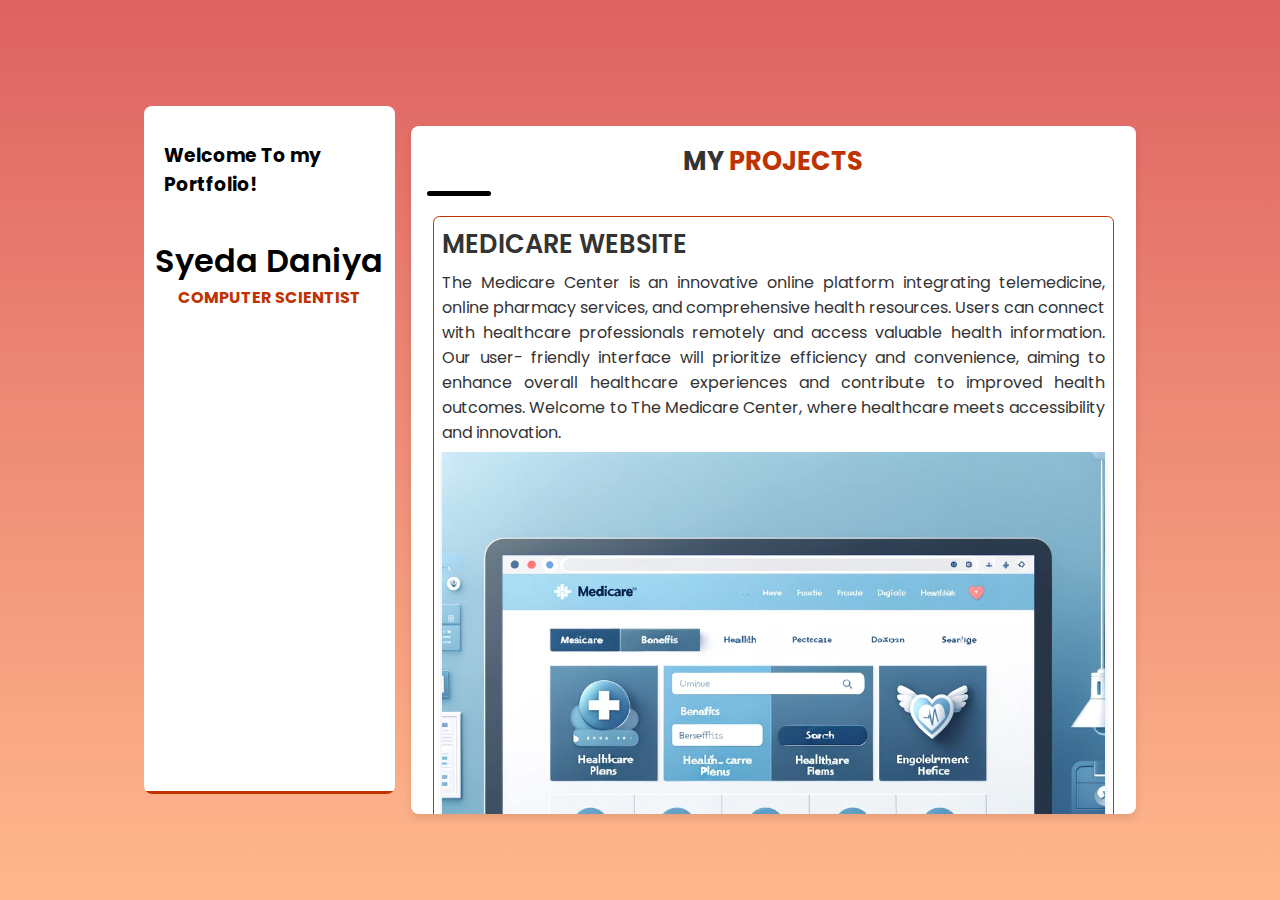
==== Projects.html @ 67d0ef8e "Add files via upload" ====
<!DOCTYPE html>
<html lang="en">

<head>
    <meta charset="UTF-8">
    <meta http-equiv="X-UA-Compatible" content="IE=edge">
    <meta name="viewport" content="width=device-width, initial-scale=1.0">

    <!-- CSS file -->
    <link rel="stylesheet" href="style.css">

    <!-- Favicon -->
    <link rel="shortcut icon" href="img/IMG_8084-Photoroom.png-Photoroom.png" type="image/x-icon">

    <!-- Fontawesome CDN -->
    <link rel="stylesheet" href="https://cdnjs.cloudflare.com/ajax/libs/font-awesome/6.0.0-beta3/css/all.min.css"
        integrity="sha512-Fo3rlrZj/k7ujTnHg4CGR2D7kSs0v4LLanw2qksYuRlEzO+tcaEPQogQ0KaoGN26/zrn20ImR1DfuLWnOo7aBA=="
        crossorigin="anonymous" referrerpolicy="no-referrer" />

    <title>Syeda Daniya</title>
</head>

<body>
    <!-- Website Layout -->
    <div class="website_container">

        <!-- Global Menu -->
        <div id="global_menu_button_container">
            <p class="site_title">Daniya</p>
            <i class="fa fa-bars" id="global_menu_button"></i>
        </div>

        <ul id="global_menu_items">
            <div>
                <i class="fa fa-close" id="global_menu_close_button"></i>
                <li><a href="/"><i class="fa fa-home"></i> About</a></li>
                <li><a href="resume.html"><i class="fas fa-file-alt"></i> Resume</a></li>
                <li><a href="Projects.html"><i class="fas fa-pen-nib"></i> Projects</a></li>
                <li><a href="services.html"><i class="fas fa-cog"></i> Services</a></li>
                <li><a href="contact.html"><i class="fas fa-phone-square"></i> Contact</a></li>
            </div>
        </ul>

        <!--x Global Menu x-->

        <!-- sidebar -->
        <div class="sidebar_container">
            <!-- Sidebar Image -->
            <div class="text">
                <h3>Welcome To my Portfolio!</h3>
           </div>

            <!-- sidebar Content -->
            <div class="sidebar_content">
                <!-- Long name can be applied so easily -->
                <h1>Syeda Daniya </h1>
                <p>Computer Scientist</p>
                <!-- Social Medias -->
                <div class="social_media">
                    <a href="https://facebook.com/alivecoder"><i class="fab fa-facebook"></i></a>
                    <a href="https://github.com/alivecoder0"><i class="fab fa-github"></i></a>
                    <a href="https://instagram.com/alivecoder"><i class="fab fa-instagram"></i></a>
                </div>
            </div>

            <!-- Sidebar Buttom Menu -->
            <div class="sidebar_buttom_menu" id="sidebar_buttom_menu">
                <i class="fa fa-bars" id="sidebar_menu_icon"></i>
            </div>

            <!-- Sidebar Navigation -->
            <ul class="sidebar_navigation" id="sidebar_navigation">
                <li><a href="/">About</a></li>
                <li><a href="resume.html">Resume</a></li>
                <li><a href="Projects.html">Projects</a></li>
                <li><a href="services.html">Services</a></li>
                <li><a href="contact.html">Contact</a></li>

            </ul>

        </div>
        <!-- content -->
        <div class="content_container">
            <!-- Blogs Page -->
            <div class="blogs_page">
                <h2 class="title">My <span>Projects</span></h2>
                <hr class="line">
                <div class="blogs_container">
                    <!-- Single Blog -->
                    <div class="blog_box">
                        <h2 class="blog_title">MediCare Website</h2>
                        <p class="blog_text">The Medicare Center is an innovative online platform integrating telemedicine, online
                            pharmacy services, and comprehensive health resources. Users can connect with
                            healthcare professionals remotely and access valuable health information. Our user-
                            friendly interface will prioritize efficiency and convenience, aiming to enhance overall
                            healthcare experiences and contribute to improved health outcomes. Welcome to The
                            Medicare Center, where healthcare meets accessibility and innovation.</p>
                        <img src="DALL·E 2024-04-21 18.33.34 - A modern and user-friendly design of a Medicare website interface displayed on a computer screen. The website should feature a clean and professional .webp" alt="Blog 1" class="blog_image">
                        </div>

                    <!-- Single Blog -->
                    <div class="blog_box">
                        <h2 class="blog_title">Operating System Simulator</h2>
                        <p class="blog_text">Developed a simulated OS which demonstrates key concepts such as multitasking, resource allocation, and process management. The system supports interactive tasks like Notepad and Calculator, each running in separate processes with resource constraints based on user input. Features include dynamic task scheduling, context switching, and interrupt handling, highlighting my skills in applying complex OS principles in a practical environment.</p>
                        <img src="DALL·E 2024-04-21 18.05.03 - A visual representation of an operating system simulator running on an Ubuntu-like interface. The screen displays a simulated OS environment with mult.webp" alt="Blog 2" class="blog_image">
                        </div>

                    <!-- Single Blog -->
                    <div class="blog_box">
                        <h2 class="blog_title">Student Management System</h2>
                        <p class="blog_text">The Student Management System (SMS) is a centralized system used by teachers,
                            students, and administrators to collect information needed to manage all core features of a school's
                            operations. The system provides various functionalities to manage teacher data records, student
                            data records, class records, and administrative tasks.</p>
                        <img src="DALL·E 2024-04-21 18.06.39 - A visual representation of a Student Management System interface on a computer screen. The design mimics a software application used by schools to man.webp" alt="Blog 3" class="blog_image">
                     </div>
                     <!-- Single Blog -->
                    <div class="blog_box">
                        <h2 class="blog_title">Data Center Report</h2>
                        <p class="blog_text">The report outlined the data center's infrastructure, including servers, firewalls, and backup systems. It details protective measures and identifies vulnerabilities like cyber threats and hardware failure. Recommendations are made for enhancing security, increasing redundancy, and updating equipment to address these risks, aiming to boost efficiency and future growth capacity.</p>
                        <img src="DALL·E 2024-04-21 18.21.55 - An illustration of a Data Center Report on a computer screen. The image features a detailed and sophisticated interface displaying various metrics and.webp" alt="Blog 3" class="blog_image">
                     </div>

                         <!-- Single Blog -->
                    <div class="blog_box">
                        <h2 class="blog_title">Smart Text Editor</h2>
                        <p class="blog_text">The Smart Text Editor is an innovative software tool designed with Huffman encoding and various data structures, including trie trees, to enhance text processing efficiency. The editor utilizes Huffman encoding for optimal data compression, enabling faster loading and saving of documents. Additionally, trie trees are implemented to facilitate quick and efficient search, auto-completion, and spell-check functionalities. This combination of advanced algorithms and data structures ensures the editor is both powerful in functionality and efficient in performance, tailored to meet the needs of dynamic text editing.</p>
                        <img src="DALL·E 2024-04-21 18.27.28 - An illustration of a smart text editor interface on a computer screen, showcasing features like Huffman encoding and trie trees. The screen displays a.webp" alt="Blog 3" class="blog_image">
                    </div>
                          <!-- Single Blog -->
                    <div class="blog_box">
                        <h2 class="blog_title">Snake Game</h2>
                        <p class="blog_text">
                            The Snake game was developed using NASM, demonstrating efficient resource management and optimization with assembly language on the Intel x86 architecture. This approach highlights a deep understanding of system architecture and low-level programming, ensuring high performance on basic systems.</p>
                        <img src="DALL·E 2024-04-21 18.29.49 - A vibrant and colorful illustration of the classic Snake game on a computer screen. The game interface shows a simple grid where a long, pixelated sna.webp" alt="Blog 3" class="blog_image">
                     </div>
                </div>
            </div>
        </div>
    </div>


    <script src="script.js"></script>
</body>

</html>
---- style.css ----
/* Google Font */
@import url("https://fonts.googleapis.com/css2?family=Poppins:ital,wght@0,100;0,200;0,300;0,400;0,500;0,600;0,700;0,800;0,900;1,100;1,200;1,300;1,400;1,500;1,600;1,700;1,800;1,900&display=swap");

/* CSS Reset */
* {
    padding: 0;
    margin: 0;
    box-sizing: border-box;
    scroll-behavior: smooth;
    font-family: "Poppins", sans-serif;
}

/* CSS Variables */
:root {
    --brand-color: #bf3300;
    --linear-back: Linear-gradient(180deg,
    #de6262 0%,
    #ffb88c 100%);
}

a {
    text-decoration: none;
    color: black;
}

li {
    list-style: none;
}

/* CSS in Body */
body {
    height: 100vh;
    width: 100vw;
    background: var(--linear-back);
    display: flex;
    align-items: center;
    justify-content: center;
}

.website_container {
    width: 80%;
    height: 80%;
    display: flex;
    padding: 1rem;
    position: relative;
}

/* Sidebar */
.website_container .sidebar_container {
    width: 35%;
    height: 100%;
    background-color: white;
    margin-right: 1rem;
    border-radius: 0.5rem;
    overflow: hidden;
    position: relative;
}

.sidebar_container .text {
    margin-top: 35px;
    margin-left: 20px;
    position: relative;
}

.sidebar_container .image img {
    width: 100%;
    height: 100%;
    object-fit: cover;
    object-position: top;
}

.sidebar_container .image .right_image_box {
    width: 70%;
    height: 100px;
    background-color: white;
    position: absolute;
    bottom: -3.5rem;
    left: -3rem;
    transform: rotate(16deg);
}

.sidebar_container .image .left_image_box {
    width: 70%;
    height: 100px;
    background-color: white;
    position: absolute;
    bottom: -3.5rem;
    right: -3rem;
    transform: rotate(-16deg);
}

.sidebar_container .sidebar_content {
    position: absolute;
    width: 100%;
    margin-top: 2rem;
    text-align: center;
    padding: 0.4rem;
}

.sidebar_container .sidebar_content h1 {
    color: black;
    font-size: 2rem;
    font-weight: 600;
}

.sidebar_container .sidebar_content p {
    color: var(--brand-color);
    font-size: 1rem;
    text-transform: uppercase;
    font-weight: 700;
}

.sidebar_container .sidebar_content .social_media {
    margin-top: 1rem;
}




/* Base styles */
.content_container {
    font-family: 'Arial', sans-serif;
    color: #333;
    background: #f9f9f9;
    padding: 20px;
    border-radius: 8px;
    box-shadow: 0 4px 8px rgba(0,0,0,0.1);
    max-width: 800px;
    margin: 20px auto;
}

.title {
    font-size: 28px;
    color: #333;
    text-align: center;
    position: relative;
    animation: fadeIn 2s ease-out;
}

.title span {
    color: #007BFF;
    font-weight: bold;
}

.line {
    border: none;
    height: 2px;
    background: linear-gradient(to right, #007BFF, #333);
    margin: 10px 0 20px;
    animation: stretch 2s ease-out forwards;
}

.about_content, .about_profile {
    animation: fadeInUp 2s ease-out;
}

.about_text {
    font-size: 16px;
    line-height: 1.6;
    text-align: justify;
}

.left_profile, .right_profile {
    list-style: none;
    padding: 0;
}

.left_profile li, .right_profile li {
    margin-bottom: 10px;
    display: flex;
    justify-content: space-between;
    animation: slideInLeft 2s ease-out;
}

.profile_title {
    font-weight: bold;
    color: #555;
    transition: color 0.3s ease;
}

.profile_title:hover {
    color: #080809;
    cursor: pointer;
}

/* Animations */
@keyframes fadeIn {
    from { opacity: 0; }
    to { opacity: 1; }
}

@keyframes fadeInUp {
    from {
        opacity: 0;
        transform: translateY(20px);
    }
    to {
        opacity: 1;
        transform: translateY(0);
    }
}

@keyframes stretch {
    0% { width: 0%; }
    100% { width: 100%; }
}

@keyframes slideInLeft {
    from {
        opacity: 0;
        transform: translateX(-100px);
    }
    to {
        opacity: 1;
        transform: translateX(0);
    }
}

/* Responsive adjustments */
@media (max-width: 600px) {
    .left_profile, .right_profile {
        width: 100%;
    }
    .left_profile li, .right_profile li {
        flex-direction: column;
        align-items: flex-start;
    }
    .profile_title {
        margin-bottom: 5px;
    }
}


.sidebar_container .sidebar_content .social_media a {
    font-size: 1.8rem;
    margin: 0.4rem;
    color: black;
}

.sidebar_container .sidebar_content .social_media a:hover {
    color: var(--brand-color);
    transition: 0.3s;
}

.sidebar_container .sidebar_buttom_menu {
    position: absolute;
    border-top: 0.2rem solid var(--brand-color);
    width: 100%;
    font-size: 1.6rem;
    left: 0;
    bottom: 0;
    text-align: center;
    cursor: pointer;
    z-index: 3;
}

.sidebar_container .sidebar_buttom_menu:hover {
    color: var(--brand-color);
    transition: 0.3s;
}

/* Sidebar Navigation */
.sidebar_container .sidebar_navigation {
    position: absolute;
    top: 0;
    left: -100%;
    width: 100%;
    height: 100%;
    background-color: white;
    display: flex;
    flex-direction: column;
    align-items: center;
    justify-content: center;
    font-size: 2rem;
    z-index: 2;
    transition: left 0.3s;
}

.sidebar_container .sidebar_navigation li {
    margin: 0.3rem 0;
}

.sidebar_container .sidebar_navigation li a:hover,
.sidebar_container .sidebar_navigation .active {
    color: var(--brand-color);
    transition: 0.3s;
    font-weight: bold;
}

/* Content */
.website_container .content_container {
    width: 100%;
    height: 100%;
    background-color: white;
    border-radius: 0.5rem;
    padding: 1rem;
    overflow-y: scroll;
}

.content_container::-webkit-scrollbar {
    width: 0.2rem;
}

.content_container::-webkit-scrollbar-thumb {
    width: 0.2rem;
    background-color: gray;
    border-radius: 0.2rem;
}

/* About Page */

.title {
    font-size: 1.6rem;
    text-transform: uppercase;
}

.title span {
    color: var(--brand-color);
}

.line {
    width: 4rem;
    border-top: 0.35rem solid black;
    border-radius: 0.5rem;
}

.about_page .about_content {
    margin-top: 1.2rem;
    padding: 0.4rem;
    margin-bottom: 0.5rem;
}

.about_page .about_content p {
    font-size: 1rem;
    text-align: justify;
}

.about_profile {
    display: flex;
    justify-content: space-between;
    padding: 0.4rem;
}

.about_profile .left_profile {
    width: 46%;
}

.about_profile .left_profile li {
    display: flex;
    justify-content: space-between;
    align-items: center;
    margin: 0.3rem 0;
    font-size: 1rem;
}

.about_profile .right_profile {
    width: 46%;
}

.about_profile .right_profile li {
    display: flex;
    justify-content: space-between;
    margin: 0.3rem 0;
    align-items: center;
    font-size: 1rem;
}

li .profile_title {
    padding: 0.4rem;
    background-color: var(--brand-color);
    color: white;
    border-radius: 0.3rem;
}

/* Resume Page */
.resume_page .resume_container {
    margin: 1.2rem 0;
    display: flex;
}

.left_resume {
    width: 100%;
    padding: 0.6rem;
    border-right: 0.2rem solid var(--brand-color);
}

.right_resume {
    width: 100%;
    padding: 0.6rem;
}

.resume_title {
    font-size: 1.2rem;
    text-transform: uppercase;
    font-weight: 700;
    margin-bottom: 1rem;
}

.resume_title i {
    color: var(--brand-color);
}

.resume_box {
    margin: 1.5rem 0;
}

.resume_box .resume_date {
    font-size: 1rem;
    border: 0.1rem solid var(--brand-color);
    padding: 0.1rem 0.2rem;
    color: var(--brand-color);
}

.resume_box .resume_box_title {
    margin-top: 0.5rem;
    font-size: 1.2rem;
    font-weight: 500;
}

.resume_box .resume_company {
    font-size: 1rem;
}

.resume_box .resume_text {
    font-size: 1rem;
    font-weight: 300;
}

/* Skills Container */

.skill_box .skill_title {
    font-size: 1.2rem;
    font-weight: 500;
}

.skill_box {
    margin: 1rem 0;
}

.skill_box .skill_line_container {
    height: 0.8rem;
    width: 100%;
    background-color: lightgray;
    border-radius: 0.4rem;
    overflow: hidden;
}

.skill_box .skill_line {
    background-color: var(--brand-color);
    height: 0.8rem;
}

/* Blogs Page */
.blogs_page .blogs_container {
    margin: 0.4rem;
}

.blog_box {
    margin-top: 1.2rem;
    border: 0.1rem solid var(--brand-color);
    padding: 0.5rem;
    border-radius: 0.4rem;
}

.blog_box .blog_title {
    font-size: 1.6rem;
    text-transform: uppercase;
    font-weight: 600;
}

.blog_box .blog_text {
    margin: 0.4rem 0;
    font-size: 1rem;
    font-weight: 400;
    text-align: justify;
}

.blog_box .blog_image {
    width: 100%;
    height: auto;
}

/* Services Page */

.services_page .services_container {
    margin: 1.2rem 0.4rem 0.4rem 0.4rem;
    display: flex;
}

.services_page .services_container .services_box {
    width: 50%;
    margin: 0.6rem;
    border: 0.1rem solid var(--brand-color);
    border-radius: 0.4rem;
    padding: 0.6rem;
    text-align: center;
    cursor: pointer;
}

.services_page .services_container .services_box:hover {
    background-color: var(--brand-color);
    transition: 0.3s;
}

.services_page .services_container .services_box:hover i,
.services_page .services_container .services_box:hover .services_title {
    color: white;
    transition: 0.3s;
}

.services_box i {
    color: var(--brand-color);
    font-size: 1.5rem;
    margin: 0.3rem 0;
}

.services_box .services_title {
    font-size: 1.2rem;
    text-transform: uppercase;
    color: var(--brand-color);
    margin: 0.4rem 0;
}

.services_box .services_text {
    font-size: 1rem;
    font-weight: 400;
}

/* Contact Page */
.contact_page .contact_container {
    margin: 1.2rem 0.4rem;
}

.contact_container form .form_name_row {
    display: flex;
    justify-content: space-between;
}

.contact_container form .form_name_row .left_form_row {
    width: 47%;
}

.contact_container form .form_name_row .right_form_row {
    width: 47%;
}

.contact_container form label {
    display: block;
    font-size: 1rem;
    margin-top: 0.8rem;
    margin-left: 0.2rem;
}

.contact_container form input {
    width: 100%;
    font-size: 1rem;
    padding: 0.3rem;
    border: none;
    outline: none;
    background-color: lightgray;
    border-radius: 0.4rem;
}

.contact_container form input:focus {
    border: 0.2rem solid var(--brand-color);
    transition: 0.3s;
}

.contact_container form textarea {
    width: 100%;
    font-size: 1rem;
    padding: 0.3rem;
    border: none;
    outline: none;
    background-color: lightgray;
    border-radius: 0.4rem;
    height: 6rem;
    resize: none;
}

.contact_container form #send_button {
    background-color: var(--brand-color);
    margin-top: 0.6rem;
    color: white;
    font-weight: bold;
    cursor: pointer;
}

.contact_container form #send_button:hover {
    opacity: 0.8;
    transition: 0.3s;
}

/* Global Menu CSS */
#global_menu_button_container {
    position: absolute;
    left: -3rem;
    display: none;
    margin-top: 0.1rem;
}

#global_menu_button_container #global_menu_button {
    background-color: white;
    font-size: 2rem;
    padding: 0.8rem;
    border-radius: 0.4rem;
    cursor: pointer;
}

#global_menu_button_container #global_menu_button:hover {
    color: var(--brand-color);
    transition: 0.3s;
}

#global_menu_button_container p {
    color: var(--brand-color);
    font-size: 1.4rem;
    font-weight: bold;
    display: none;
}

#global_menu_items {
    position: fixed;
    left: -120%;
    /* left: 0; */
    top: 0;
    background-color: white;
    width: 40%;
    height: 100vh;
    z-index: 10;
    display: flex;
    justify-content: center;
    transition: left 0.3s;
}

#global_menu_items div {
    width: 80%;
    margin-top: 4rem;
}

#global_menu_items li {
    margin: 1rem 0;
}

#global_menu_items a {
    display: block;
    width: 100%;
    padding: 0.4rem 0.2rem;
    border-bottom: 0.1rem solid var(--brand-color);
    font-size: 1.4rem;
}

#global_menu_items a:hover {
    color: var(--brand-color);
    transition: 0.3s;
}

#global_menu_items #global_menu_close_button {
    position: absolute;
    right: -3.3rem;
    top: 0;
    font-size: 2.6rem;
    background-color: white;
    padding: 0.6rem 0.8rem;
    cursor: pointer;
}

#global_menu_items #global_menu_close_button:hover {
    color: var(--brand-color);
    transition: 0.3s;
}

/* Making Responsive */

@media screen and (max-width: 1200px) {
    .website_container {
        width: 92%;
        height: 92%;
    }
}

@media screen and (max-width: 1000px) {
    body {
        height: auto;
    }

    .website_container {
        flex-direction: column;
        width: 70%;
    }

    .website_container .sidebar_container {
        width: 100%;
        height: 80vh;
        margin-bottom: 1rem;
    }

    .about_profile {
        flex-direction: column;
    }

    .about_profile .left_profile {
        width: 100%;
    }

    .about_profile .right_profile {
        width: 100%;
    }

    #global_menu_button_container {
        display: block;
    }
}

@media screen and (max-width: 800px) {
    .website_container {
        margin-top: 10vh;
    }

    .resume_page .resume_container {
        flex-direction: column;
    }

    .left_resume {
        border-right: none;
        border-bottom: 0.2rem solid var(--brand-color);
    }

    .services_page .services_container {
        flex-direction: column;
        margin: 0;
    }

    .services_page .services_container .services_box {
        width: 100%;
        margin: 0.6rem 0;
    }

    .contact_container form .form_name_row {
        flex-direction: column;
    }

    .contact_container form .form_name_row .left_form_row {
        width: 100%;
    }

    .contact_container form .form_name_row .right_form_row {
        width: 100%;
    }

    #global_menu_button_container {
        position: fixed;
        top: -0.1rem;
        left: 0;
        z-index: 5;
        width: 100%;
        background-color: white;
        height: 10vh;
        display: flex;
        justify-content: space-between;
        align-items: center;
        padding: 0 1rem;
    }

    #global_menu_button_container #global_menu_button {
        color: black;
        background-color: transparent;
        padding: 0.2rem;
        font-size: 1.6rem;
    }

    #global_menu_button_container p {
        display: block;
    }

    #global_menu_items {
        width: 100%;
    }

    #global_menu_items #global_menu_close_button {
        left: 0;
        text-align: center;
        background-color: lightgray;
    }
}

@media screen and (max-width: 680px) {
    .website_container {
        height: 100%;
        width: 100%;
    }
}


/* Add base styles for images */
.blog_image {
    transition: transform 0.3s ease-in-out, box-shadow 0.3s ease-in-out;
    box-shadow: 0 4px 6px rgba(0, 0, 0, 0.1);
}

/* Hover effect for images */
.blog_image:hover {
    transform: scale(1.05);
    box-shadow: 0 8px 15px rgba(0, 0, 0, 0.2);
}

/* Animation for images when they come into view */
@keyframes fadeInUp {
    from {
        transform: translate3d(0, 40px, 0);
        opacity: 0;
    }

    to {
        transform: translate3d(0, 0, 0);
        opacity: 1;
    }
}

/* Apply the animation */
.blog_box {
    animation: fadeInUp 0.8s ease-out both;
    animation-delay: 0.2s; /* Delay the animation so it triggers individually */
}

/* Adjust the animation delay for each blog box */
.blog_box:nth-child(1) { animation-delay: 0.2s; }
.blog_box:nth-child(2) { animation-delay: 0.4s; }
.blog_box:nth-child(3) { animation-delay: 0.6s; }
.blog_box:nth-child(4) { animation-delay: 0.8s; }
.blog_box:nth-child(5) { animation-delay: 1s; }
.blog_box:nth-child(6) { animation-delay: 1.2s; }
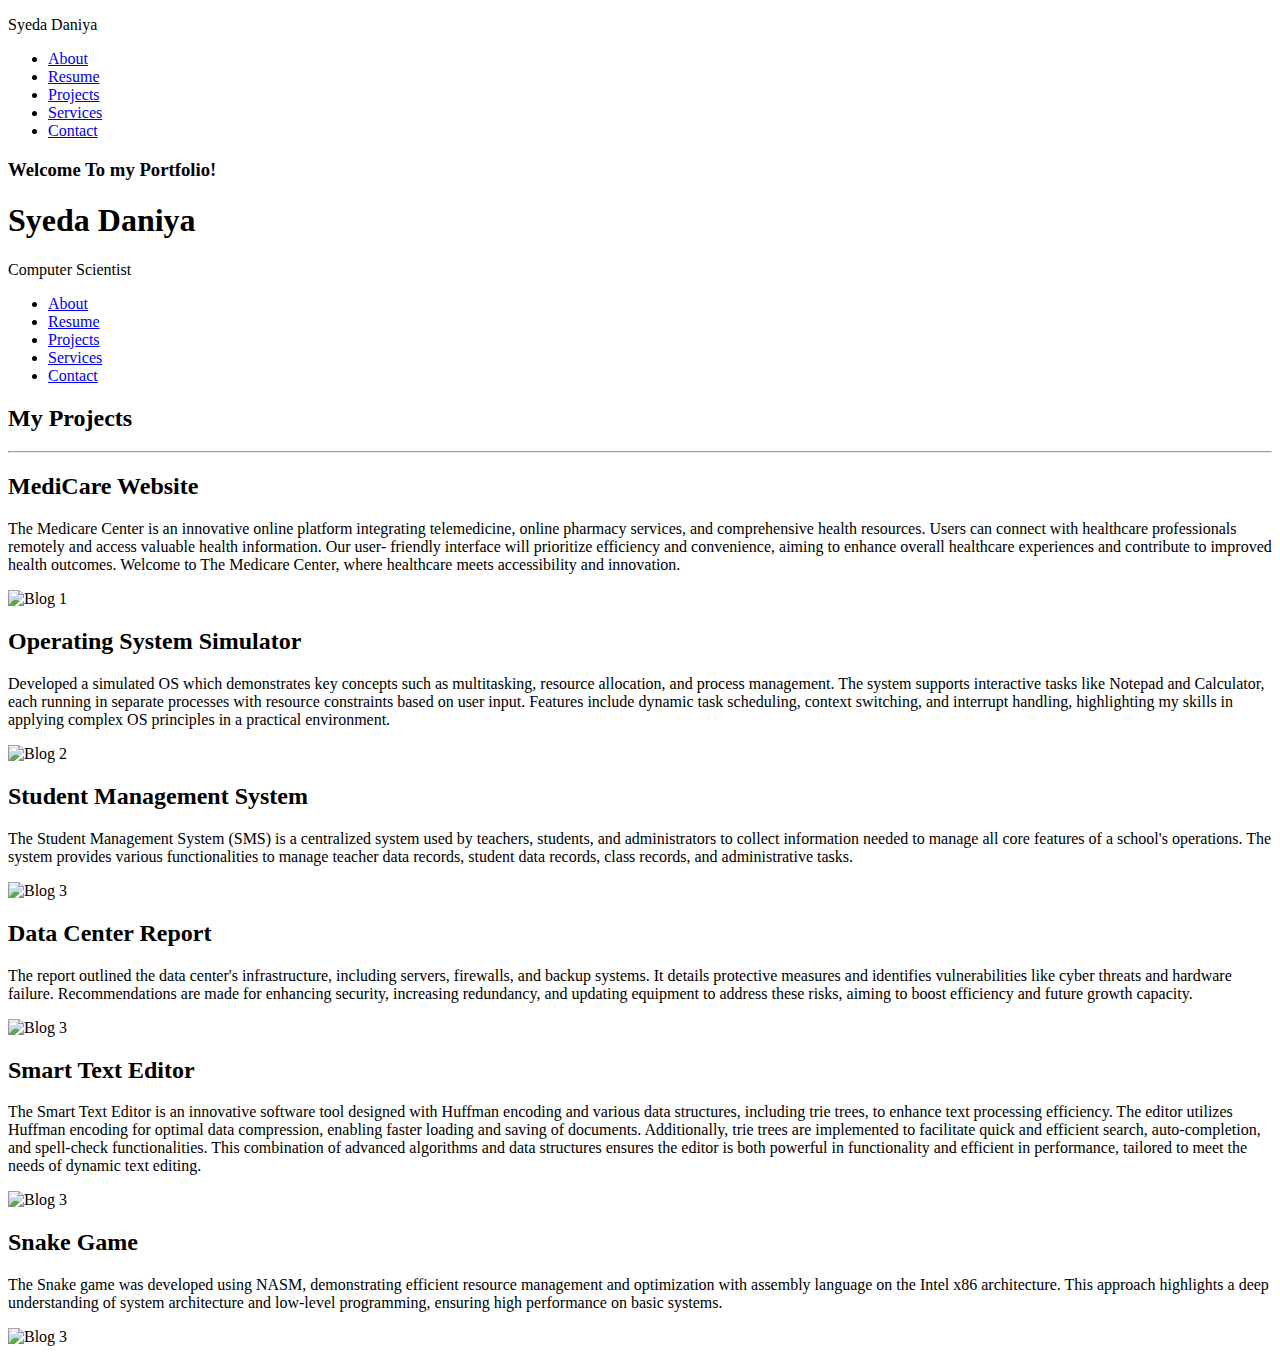
==== commit 224644fb: "Update Projects.html" ====
--- a/Projects.html
+++ b/Projects.html
@@ -7,7 +7,7 @@
     <meta name="viewport" content="width=device-width, initial-scale=1.0">
 
     <!-- CSS file -->
-    <link rel="stylesheet" href="style.css">
+    <link rel="stylesheet" href="css/style.css">
 
     <!-- Favicon -->
     <link rel="shortcut icon" href="img/IMG_8084-Photoroom.png-Photoroom.png" type="image/x-icon">
@@ -26,7 +26,7 @@
 
         <!-- Global Menu -->
         <div id="global_menu_button_container">
-            <p class="site_title">Daniya</p>
+            <p class="site_title">Syeda Daniya</p>
             <i class="fa fa-bars" id="global_menu_button"></i>
         </div>
 
@@ -95,14 +95,14 @@
                             friendly interface will prioritize efficiency and convenience, aiming to enhance overall
                             healthcare experiences and contribute to improved health outcomes. Welcome to The
                             Medicare Center, where healthcare meets accessibility and innovation.</p>
-                        <img src="DALL·E 2024-04-21 18.33.34 - A modern and user-friendly design of a Medicare website interface displayed on a computer screen. The website should feature a clean and professional .webp" alt="Blog 1" class="blog_image">
+                        <img src="img/DALL·E 2024-04-21 18.33.34 - A modern and user-friendly design of a Medicare website interface displayed on a computer screen. The website should feature a clean and professional .webp" alt="Blog 1" class="blog_image">
                         </div>
 
                     <!-- Single Blog -->
                     <div class="blog_box">
                         <h2 class="blog_title">Operating System Simulator</h2>
                         <p class="blog_text">Developed a simulated OS which demonstrates key concepts such as multitasking, resource allocation, and process management. The system supports interactive tasks like Notepad and Calculator, each running in separate processes with resource constraints based on user input. Features include dynamic task scheduling, context switching, and interrupt handling, highlighting my skills in applying complex OS principles in a practical environment.</p>
-                        <img src="DALL·E 2024-04-21 18.05.03 - A visual representation of an operating system simulator running on an Ubuntu-like interface. The screen displays a simulated OS environment with mult.webp" alt="Blog 2" class="blog_image">
+                        <img src="img/DALL·E 2024-04-21 18.05.03 - A visual representation of an operating system simulator running on an Ubuntu-like interface. The screen displays a simulated OS environment with mult.webp" alt="Blog 2" class="blog_image">
                         </div>
 
                     <!-- Single Blog -->
@@ -112,27 +112,27 @@
                             students, and administrators to collect information needed to manage all core features of a school's
                             operations. The system provides various functionalities to manage teacher data records, student
                             data records, class records, and administrative tasks.</p>
-                        <img src="DALL·E 2024-04-21 18.06.39 - A visual representation of a Student Management System interface on a computer screen. The design mimics a software application used by schools to man.webp" alt="Blog 3" class="blog_image">
+                        <img src="img/DALL·E 2024-04-21 18.06.39 - A visual representation of a Student Management System interface on a computer screen. The design mimics a software application used by schools to man.webp" alt="Blog 3" class="blog_image">
                      </div>
                      <!-- Single Blog -->
                     <div class="blog_box">
                         <h2 class="blog_title">Data Center Report</h2>
                         <p class="blog_text">The report outlined the data center's infrastructure, including servers, firewalls, and backup systems. It details protective measures and identifies vulnerabilities like cyber threats and hardware failure. Recommendations are made for enhancing security, increasing redundancy, and updating equipment to address these risks, aiming to boost efficiency and future growth capacity.</p>
-                        <img src="DALL·E 2024-04-21 18.21.55 - An illustration of a Data Center Report on a computer screen. The image features a detailed and sophisticated interface displaying various metrics and.webp" alt="Blog 3" class="blog_image">
+                        <img src="img/DALL·E 2024-04-21 18.21.55 - An illustration of a Data Center Report on a computer screen. The image features a detailed and sophisticated interface displaying various metrics and.webp" alt="Blog 3" class="blog_image">
                      </div>
 
                          <!-- Single Blog -->
                     <div class="blog_box">
                         <h2 class="blog_title">Smart Text Editor</h2>
                         <p class="blog_text">The Smart Text Editor is an innovative software tool designed with Huffman encoding and various data structures, including trie trees, to enhance text processing efficiency. The editor utilizes Huffman encoding for optimal data compression, enabling faster loading and saving of documents. Additionally, trie trees are implemented to facilitate quick and efficient search, auto-completion, and spell-check functionalities. This combination of advanced algorithms and data structures ensures the editor is both powerful in functionality and efficient in performance, tailored to meet the needs of dynamic text editing.</p>
-                        <img src="DALL·E 2024-04-21 18.27.28 - An illustration of a smart text editor interface on a computer screen, showcasing features like Huffman encoding and trie trees. The screen displays a.webp" alt="Blog 3" class="blog_image">
+                        <img src="img/DALL·E 2024-04-21 18.27.28 - An illustration of a smart text editor interface on a computer screen, showcasing features like Huffman encoding and trie trees. The screen displays a.webp" alt="Blog 3" class="blog_image">
                     </div>
                           <!-- Single Blog -->
                     <div class="blog_box">
                         <h2 class="blog_title">Snake Game</h2>
                         <p class="blog_text">
                             The Snake game was developed using NASM, demonstrating efficient resource management and optimization with assembly language on the Intel x86 architecture. This approach highlights a deep understanding of system architecture and low-level programming, ensuring high performance on basic systems.</p>
-                        <img src="DALL·E 2024-04-21 18.29.49 - A vibrant and colorful illustration of the classic Snake game on a computer screen. The game interface shows a simple grid where a long, pixelated sna.webp" alt="Blog 3" class="blog_image">
+                        <img src="img/DALL·E 2024-04-21 18.29.49 - A vibrant and colorful illustration of the classic Snake game on a computer screen. The game interface shows a simple grid where a long, pixelated sna.webp" alt="Blog 3" class="blog_image">
                      </div>
                 </div>
             </div>
@@ -140,7 +140,7 @@
     </div>
 
 
-    <script src="script.js"></script>
+    <script src="js/script.js"></script>
 </body>
 
-</html>+</html>
